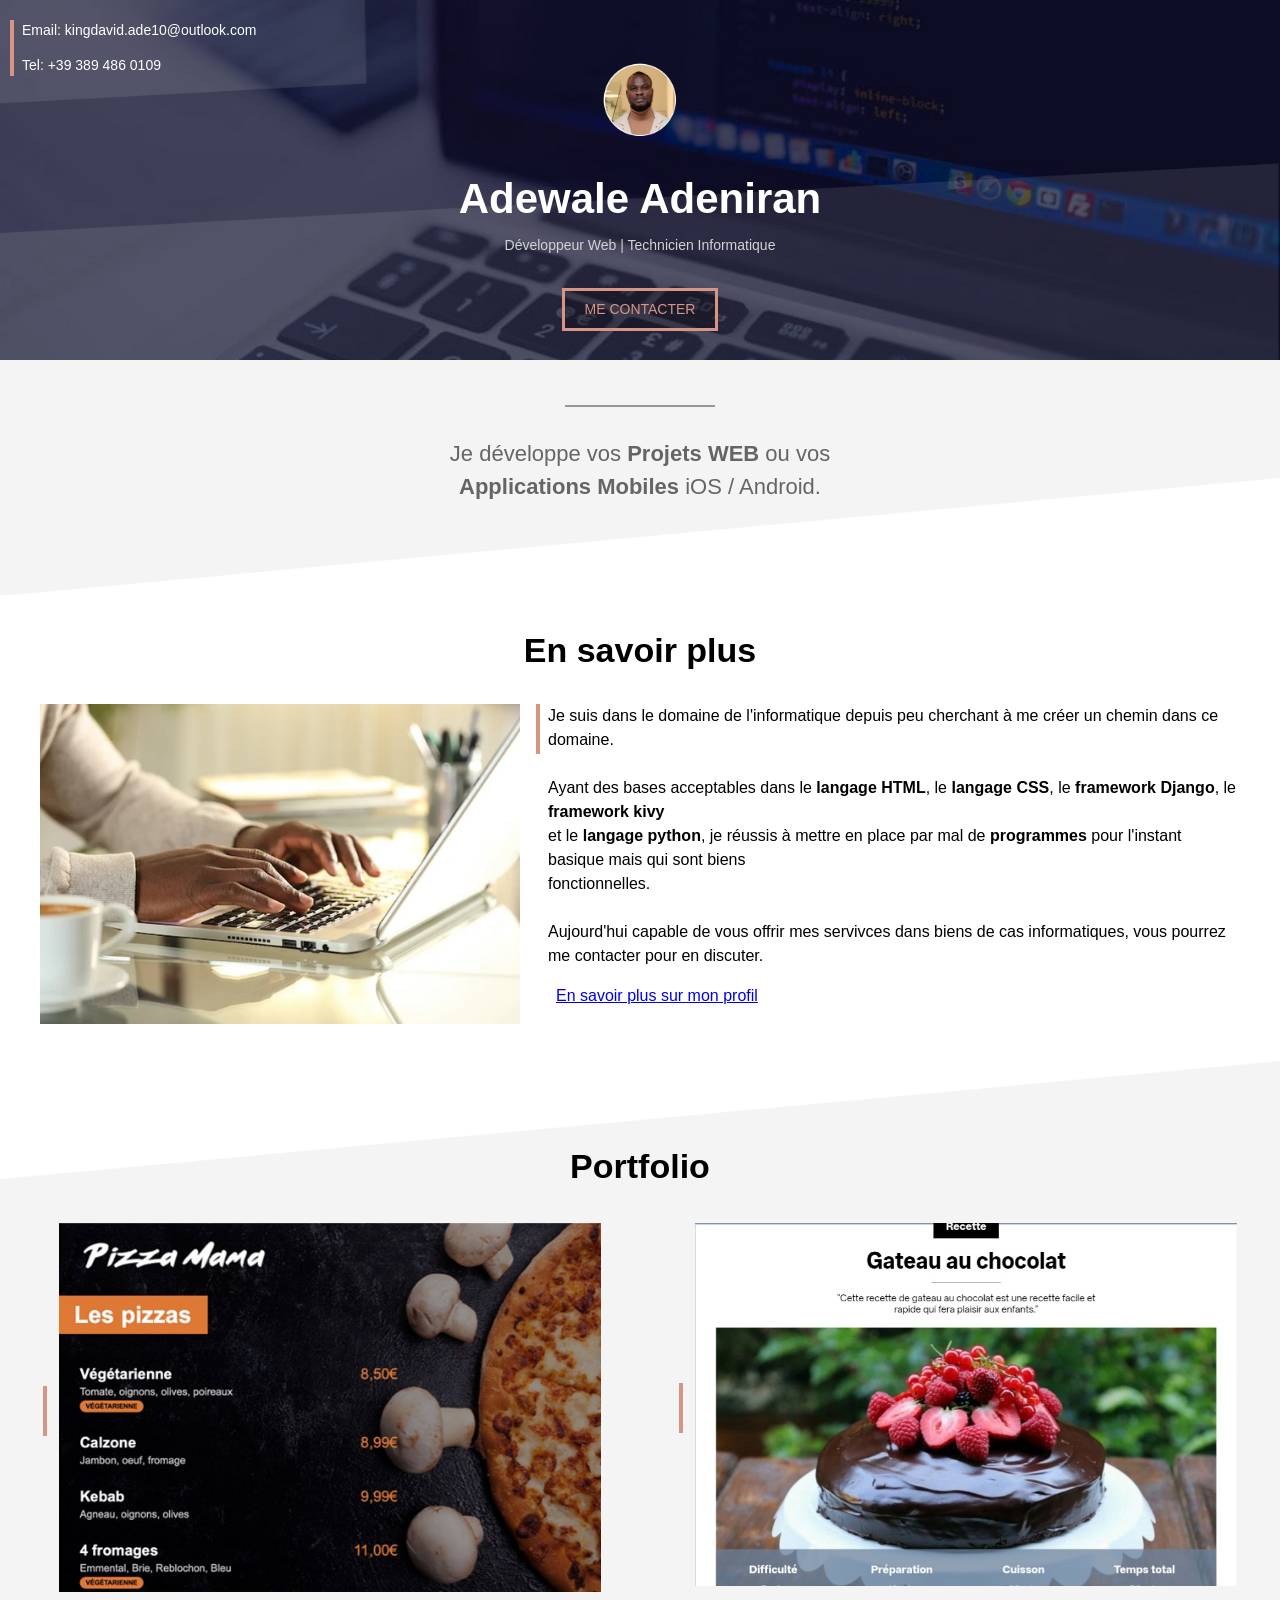
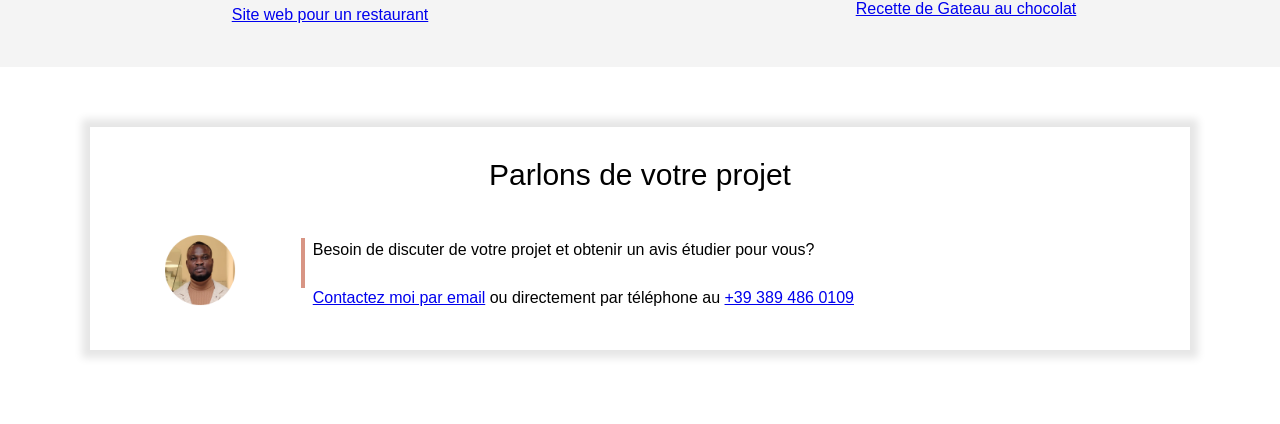
==== index.html @ 31cefc71 "Add files via upload" ====
<!DOCTYPE html>
<html lang="fr">
<head>
    <meta charset="UTF-8">
    <meta name="viewport" content="width=device-width, initial-scale=1.0">
    <title>Adewale Adeniran</title>
    <link rel="stylesheet" href="style.css">
</head>
<body>

    <!-- COUVERTURE -->
    <div class="cover">
        <img class="cover-profile" src="prof.laurea.png"/>
        <h1>Adewale Adeniran</h1>
        <p>Développeur Web | Technicien Informatique</p>
        <div style="text-align: center;">
            <a class="contact-button" href="mailto:kingdavid.ade10@outlook.com?subject=Contact%20depuis%20kingdavid.com">ME CONTACTER</a>
        </div>

        <div class="cover-contact">
            <p><a href="mailto:kingdavid.ade10@outlook.com?subject=Contact%20depuis%20kingdavidade10@outlook.com">Email: kingdavid.ade10@outlook.com</a></p>
            <p><a href="tel:+393894860109">Tel: +39 389 486 0109</a></p>
        </div>
    </div>

    <!-- SECTION GRISE 1 -->
    <div class="section section-grise1">
        <div class="separateur"></div>
        <p>Je développe vos <b>Projets WEB</b> ou vos <b>Applications Mobiles</b> iOS / Android.</p>
    </div>
    
    <!-- SECTION BLANCHE -->
    <div class="section">
        <h2>En savoir plus</h2>
        <img class="col-contenu" src="profil1.jpg"/>
        <div class="col-contenu float-right">
            <div class="texte-avec-ligne-verticale">
                <p>
                    Je suis dans le domaine de l'informatique depuis peu cherchant à me créer un chemin dans ce domaine.
                    <br>
                    <br>
                    Ayant des bases acceptables dans le <b>langage HTML</b>, le <b>langage CSS</b>, le <b>framework Django</b>, le <b>framework kivy</b>
                    <br> 
                    et le <b>langage python</b>, je réussis à mettre en place par mal de <b>programmes</b> pour l'instant basique mais qui sont biens
                    <br>
                    fonctionnelles.
                    <br> 
                    <br> 
                    Aujourd'hui capable de vous offrir mes servivces dans biens de cas informatiques, vous pourrez me contacter pour en discuter.
                </p>
                <a style="padding-left: 8px;" href="contact-frame.html" target="_blank">En savoir plus sur mon profil</a>
            </div>
        </div>
    </div>

    <!-- SECTION GRISE 2 -->
    <div class="section section-grise2" style="position: relative;">
        <h2>Portfolio</h2>
        <table class="col-portfolio" style="display: inline-block;">
            <tr>
                <td><div class="barre-verticale"></div></td>

                <td style="width: 100%;"><a href="portfolio-site-restaurant.html" target="_blank"><img style="width: 100%;" src="project1small.jpg"/></a></td>
            </tr>
            <tr>
                <td></td>
                <td align="center"><a href="portfolio-site-restaurant.html">Site web pour un restaurant</a></td>
            </tr>
        </table>
        <table class="col-portfolio float-right">
            <tr>
                <td><div class="barre-verticale"></div></td>
                <td style="width: 100%;"><a href="portofolio-site-recette.html" target="_blank"><img style="width: 100%;" src="project3small.jpg"/></a></td>
            </tr>
            <tr>
                <td></td>
                <td align="center"><a href="portofolio-site-recette.html" target="_blank">Recette de Gateau au chocolat</a></td>
            </tr>
        </table>
    
        <!--- <table class="col-portfolio" style="display: inline-block;">
            <tr>
                <td><div class="barre-verticale"></div></td>
                <td style="width: 100%;"><a href="portfolio-site-restaurant.html" target="_blank"><img style="width: 100%;" src="project1small.jpg"/></a></td>
            </tr>
            <tr>
                <td></td>
                <td align="center"><a href="portfolio-site-restaurant.html">Site web pour un restaurant</a></td>
            </tr>
        </table>
        <table class="col-portfolio float-right" style= "position: absolute; display: inline;">
            <tr>
                <td><div class="barre-verticale"></div></td>
                <td style="width: 100%;"><a href="portfolio-application-mobile-ai.html" target="_blank"><img style="width: 100%;" src="project2small.jpg"/></a></td>
            </tr>
            <tr>
                <td></td>
                <td align="center"><a href="portfolio-application-mobile-ai.html">Application mobile <br><< Intelligence Artificielle >></a></td>
            </tr>
        </table> --->
    </div> 
        
    <!-- SECTION BLANCHE -->
    <iframe src="contact-frame.html" scrolling="no"></iframe>

</body>
</html>
---- style.css ----
* {
    box-sizing: border-box;
}

:root {
    --color1: #D89584;
    --color2: #F4F4F4;
}
body {
    margin: 0;
    font-family: Arial;
    line-height: 1.5;
}

iframe {
    width: 100%;
    height: 350px;
    border: none;
}

div.cover {
    background: url(cover_overlay.png) no-repeat center/100% 100%, url(cover.jpg) no-repeat center/cover; 
    height: 360px;
    position: relative;
}

img.cover-profile {
    height: 100px;
    position: relative;
    left: 50%;
    margin-left: -50px;
    margin-top: 50px;
    
}

h1 {
    text-align: center; 
    color: white;
    font-size: 42px;
    margin-top: 10px;
    margin-bottom: 0px;
}

div.cover p {
    text-align: center;
    color: lightgray;
    margin-top: 5px;
    font-size: 14px;

}

div.cover-contact {
    position: absolute;
    top: 20px;
    left: 10px;
    border-left: 4px solid var(--color1);
    padding-left: 8px;
}

div.cover-contact p {
    text-align: left;
    margin-top: 0px;
    margin-bottom: 0px;
}

div.cover-contact p a:hover {
    color: var(--color1);
}

div.cover-contact p a {
    text-decoration: none;
}

div.cover-contact p:first-child {
    margin-bottom: 14px;
}

div.cover-contact * {
    color: white;
    font-size: 14px;
}

a.contact-button {
    color: var(--color1);
    border: 3px solid var(--color1);
    padding: 8px 20px;
    text-decoration: none;
    background-color: #00000040;
    display: inline-block;
    margin-top: 18px;
    font-size: 14px;
}

a.contact-button-portfolio {
    position: absolute;
    right: 20px;
    top: 5px;
}

a.contact-button:hover {
    color: white;
    border: 3px solid white;
}

.section {
    padding-right: 40px;
    padding-left: 40px;
    padding-top: 30px;
    padding-bottom: 30px;
    overflow: auto;
}

div.section-grise1 {
    background: url(triangle2white.svg) no-repeat center bottom -1px/100%; 
    background-color: var(--color2);
    padding-bottom: 70px;
}

div.section-grise2 {
    background: url(triangle1white.svg) no-repeat center top/100%; 
    background-color: var(--color2);
    padding-top: 80px;
}

h2 {
    text-align: center;
    font-size: 34px;
    margin-top: 0px;
}

div.separateur {
    border: 1px solid #979797;
    width: 150px;
    margin-left: auto;
    margin-right: auto;
    margin-top: 15px;
    margin-bottom: 30px;
}

div.section-grise1 p {
    color: #656565;
    text-align: center;
    font-size: 22px;
    max-width: 450px;
    margin-left: auto;
    margin-right: auto;
}

img.col-contenu {
    width: 40%;
}

div.col-contenu {
    width: 60%;
    padding-left: 16px
}

.float-right {
    float: right;
}

div.texte-avec-ligne-verticale {
    border-left: 4px solid var(--color1);
    padding-left: 8px;
    height: 50px;
    display: inline-block;
}

div.texte-avec-ligne-verticale p {
    margin-top: 0px;
}

div.barre-verticale {
    height: 50px;
    width: 4px;
    background-color: var(--color1);
    margin-right: 8px;
}

.col-portfolio {
    width: 47%;
}

div.frame {
    margin: 30px 50px;
    padding: 20px 30px;
    background-color: white;
    box-shadow: 0px 0px 8px 8px rgba(0, 0, 0, 0.1);
}

p.frame-title {
    font-size: 30px;
    margin-top: 5px;
    margin-bottom: 20px;
    text-align: center;
}


div.frame img {
    width: 100px;
}


/* PORTFOLIO */
.portfolio-header {
    height: 90px;
    background: url(header.jpg) no-repeat center/cover;
    position: relative;
}

.portfolio-header-title{
    font-size: 26px;
    font-weight: bold; 
    color: white;
    text-decoration: none;
    padding-top: 4px;
    padding-left: 8px;
}

.portfolio-header-title:hover {
    color: var(--color1);
}

h1.Portfolio {
    color: black;
    font-size: 46px; 
    line-height: 1.2; 
    padding-top: 0px;
}

h2.Portfolio {
    color: black;
    font-size: 26px;
    font-weight: normal;
    margin-bottom: 0px;  
}

a.portfolio-back {
    color: var(--color1);
    margin-left:-20px;
    
}

img.portfolio {
    width: 70%;
    max-width: 550px;
    height: auto;
}

.display-mobile{
    display: none;
}

/* RESPONSIVE DESIGN MOBILE */
@media only screen and (max-width: 768px) {
    img.cover-profile {
        height: 90px;
        margin-top: 75px;   
    }

    h1 {
        font-size: 38px;
        margin-top: 6px;
    }

    div.cover p {
        margin-top: 2px;
        font-size: 13px;        
    }

    .section {
        padding-right: 20px;
        padding-left: 20px;
    }

    div.section-grise1 {
        padding-bottom: 40px;
    }

    h2 {
        font-size: 30px;
    }

    img.col-contenu {
        width: 100%;
    }

    div.col-contenu {
        width: 100%;
        padding-left: 0px;
        margin-top: 20px;
    }

    .col-portfolio {
        width: 100%;
        margin-bottom: 20px;
    }

    div.frame {
        margin: 0px 0px;
        padding: 0px 0px;
        box-shadow: none;
    }

    div.frame img {
        width: 70px;
    }

    iframe {
        height: 250px;
    }

    /* PORTFOLIO MOBILE */
    .portfolio-header-title{
        font-size: 19px;
        padding-top: 10px;
        padding-left: 4px;
    }

    a.contact-button {
        padding: 7px 12px;
        margin-top: 22px;
        font-size: 12px;
    }

    a.contact-button-portfolio {
        right: 12px;
    }

    h1.Portfolio {
        font-size: 40px; 
    }

    h2.Portfolio {
        font-size: 26px;
    }

    img.portfolio {
        width: 100%;
    }

    .display-mobile{
        display: block;
    }
}
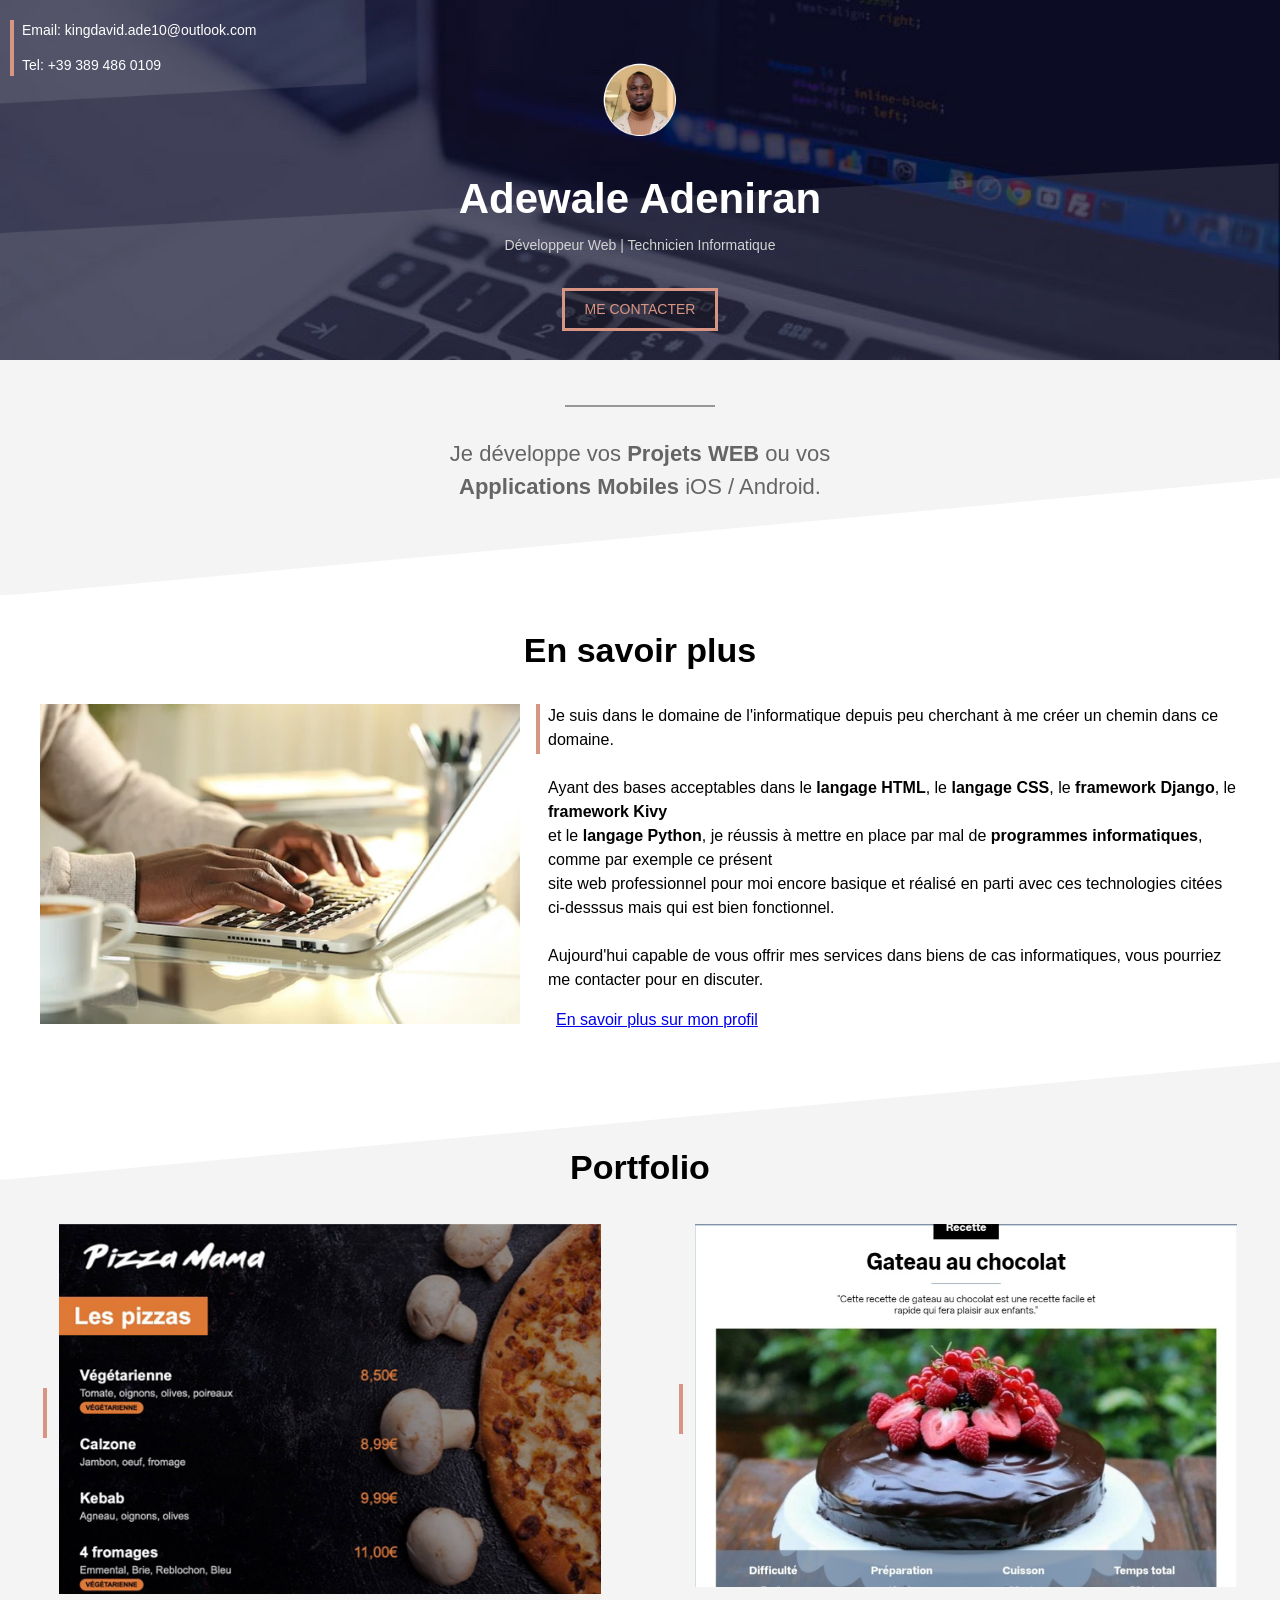
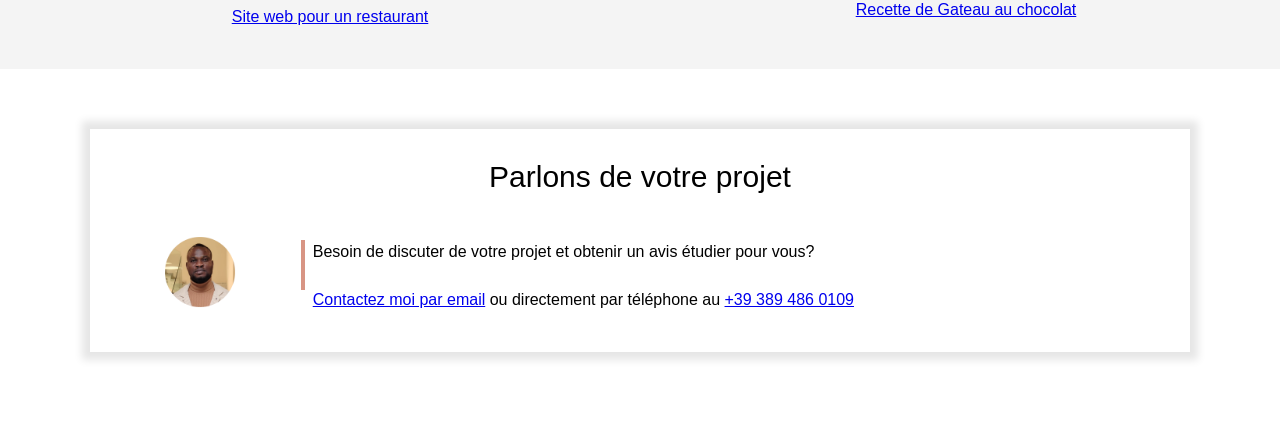
==== commit d17dd421: "Add files via upload" ====
--- a/index.html
+++ b/index.html
@@ -39,14 +39,14 @@
                     Je suis dans le domaine de l'informatique depuis peu cherchant à me créer un chemin dans ce domaine.
                     <br>
                     <br>
-                    Ayant des bases acceptables dans le <b>langage HTML</b>, le <b>langage CSS</b>, le <b>framework Django</b>, le <b>framework kivy</b>
+                    Ayant des bases acceptables dans le <b>langage HTML</b>, le <b>langage CSS</b>, le <b>framework Django</b>, le <b>framework Kivy</b>
                     <br> 
-                    et le <b>langage python</b>, je réussis à mettre en place par mal de <b>programmes</b> pour l'instant basique mais qui sont biens
+                    et le <b>langage Python</b>, je réussis à mettre en place par mal de <b>programmes informatiques</b>, comme par exemple ce présent 
                     <br>
-                    fonctionnelles.
+                    site web professionnel pour moi encore basique et réalisé en parti avec ces technologies citées ci-desssus mais qui est bien fonctionnel.
                     <br> 
                     <br> 
-                    Aujourd'hui capable de vous offrir mes servivces dans biens de cas informatiques, vous pourrez me contacter pour en discuter.
+                    Aujourd'hui capable de vous offrir mes services dans biens de cas informatiques, vous pourriez me contacter pour en discuter.
                 </p>
                 <a style="padding-left: 8px;" href="contact-frame.html" target="_blank">En savoir plus sur mon profil</a>
             </div>
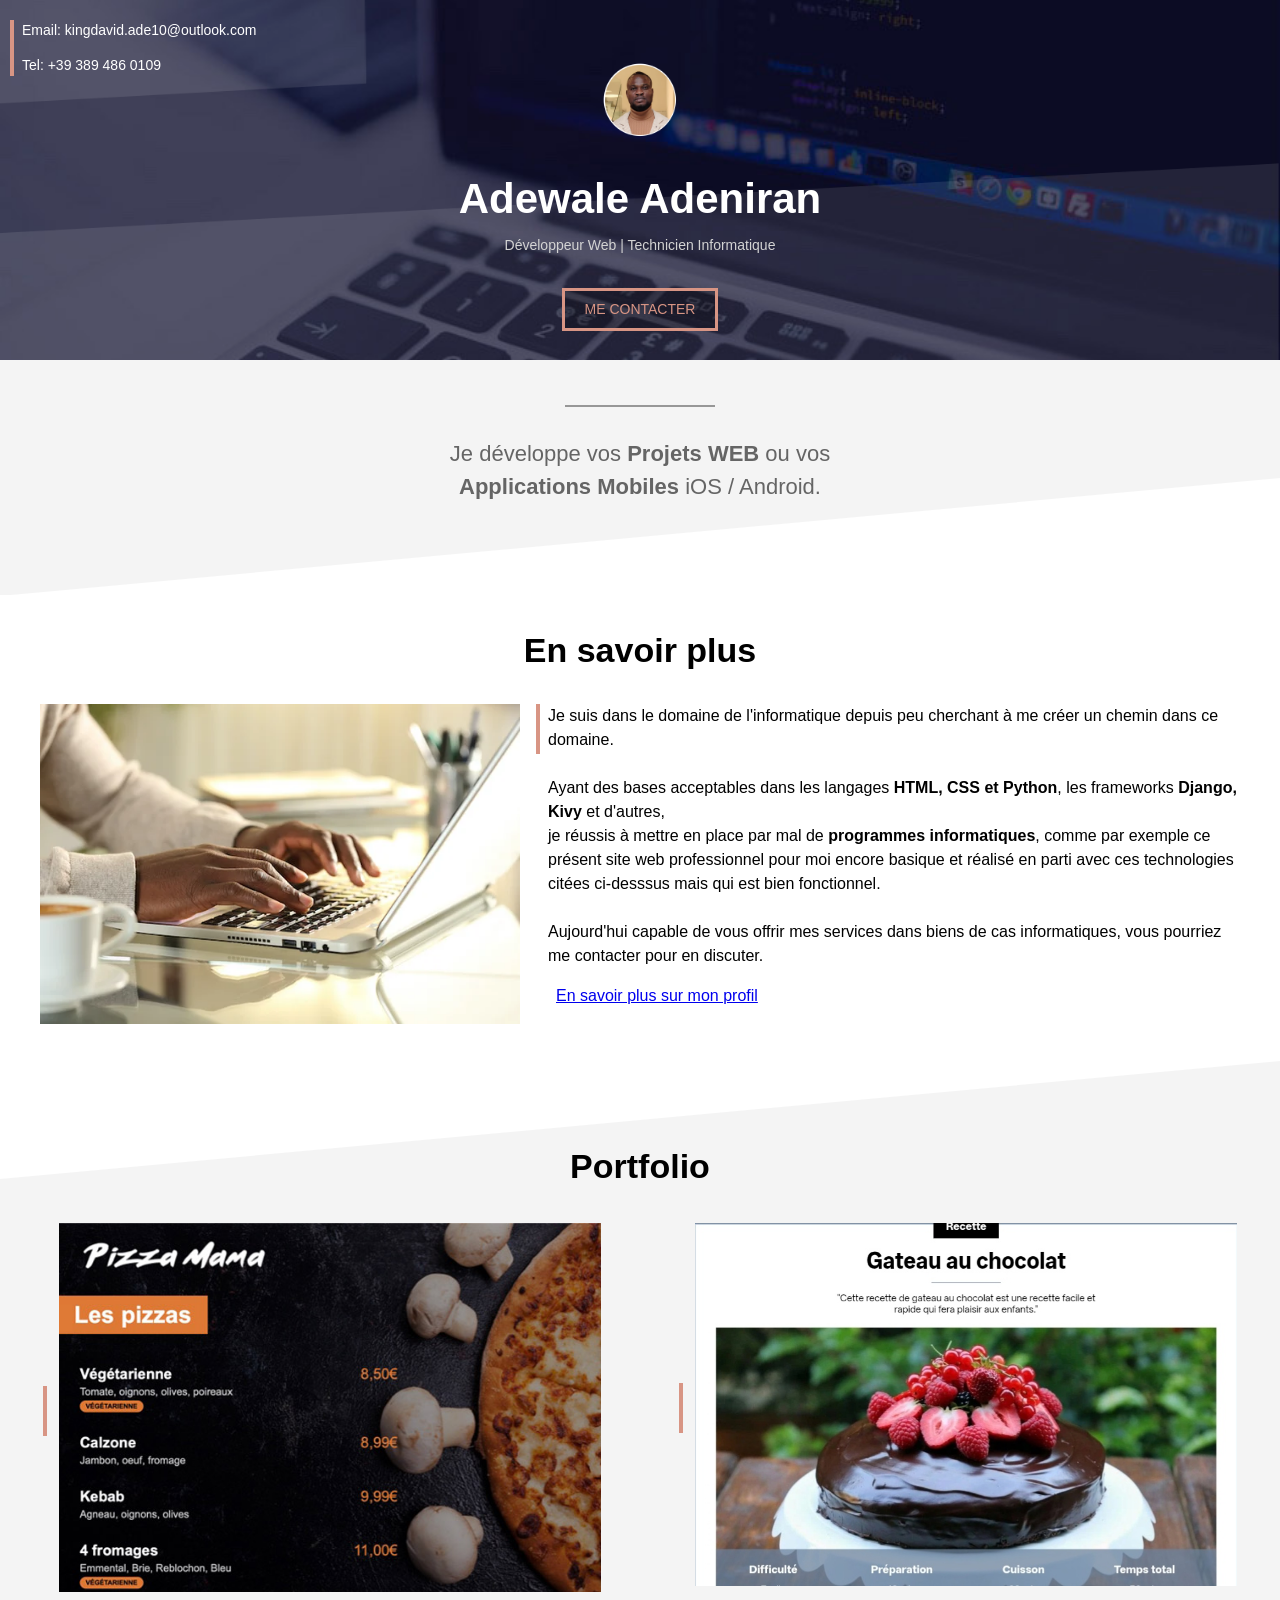
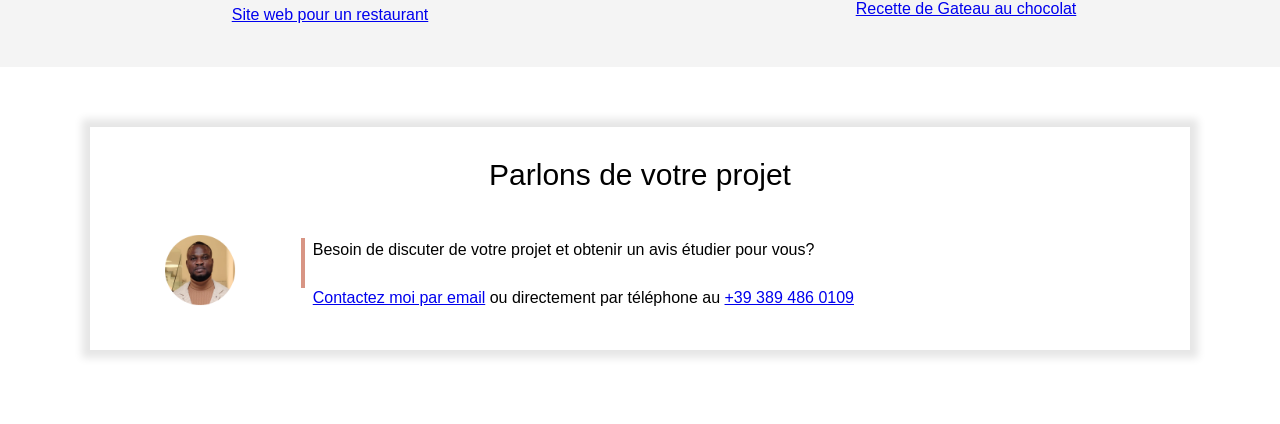
==== commit 1cc6cb23: "Add files via upload" ====
--- a/index.html
+++ b/index.html
@@ -39,10 +39,10 @@
                     Je suis dans le domaine de l'informatique depuis peu cherchant à me créer un chemin dans ce domaine.
                     <br>
                     <br>
-                    Ayant des bases acceptables dans le <b>langage HTML</b>, le <b>langage CSS</b>, le <b>framework Django</b>, le <b>framework Kivy</b>
-                    <br> 
-                    et le <b>langage Python</b>, je réussis à mettre en place par mal de <b>programmes informatiques</b>, comme par exemple ce présent 
-                    <br>
+                    Ayant des bases acceptables dans les langages <b>HTML, CSS et Python</b>, les frameworks <b>Django, Kivy</b>
+                    
+                    et d'autres,<br>je réussis à mettre en place par mal de <b>programmes informatiques</b>, comme par exemple ce présent 
+                    
                     site web professionnel pour moi encore basique et réalisé en parti avec ces technologies citées ci-desssus mais qui est bien fonctionnel.
                     <br> 
                     <br> 
